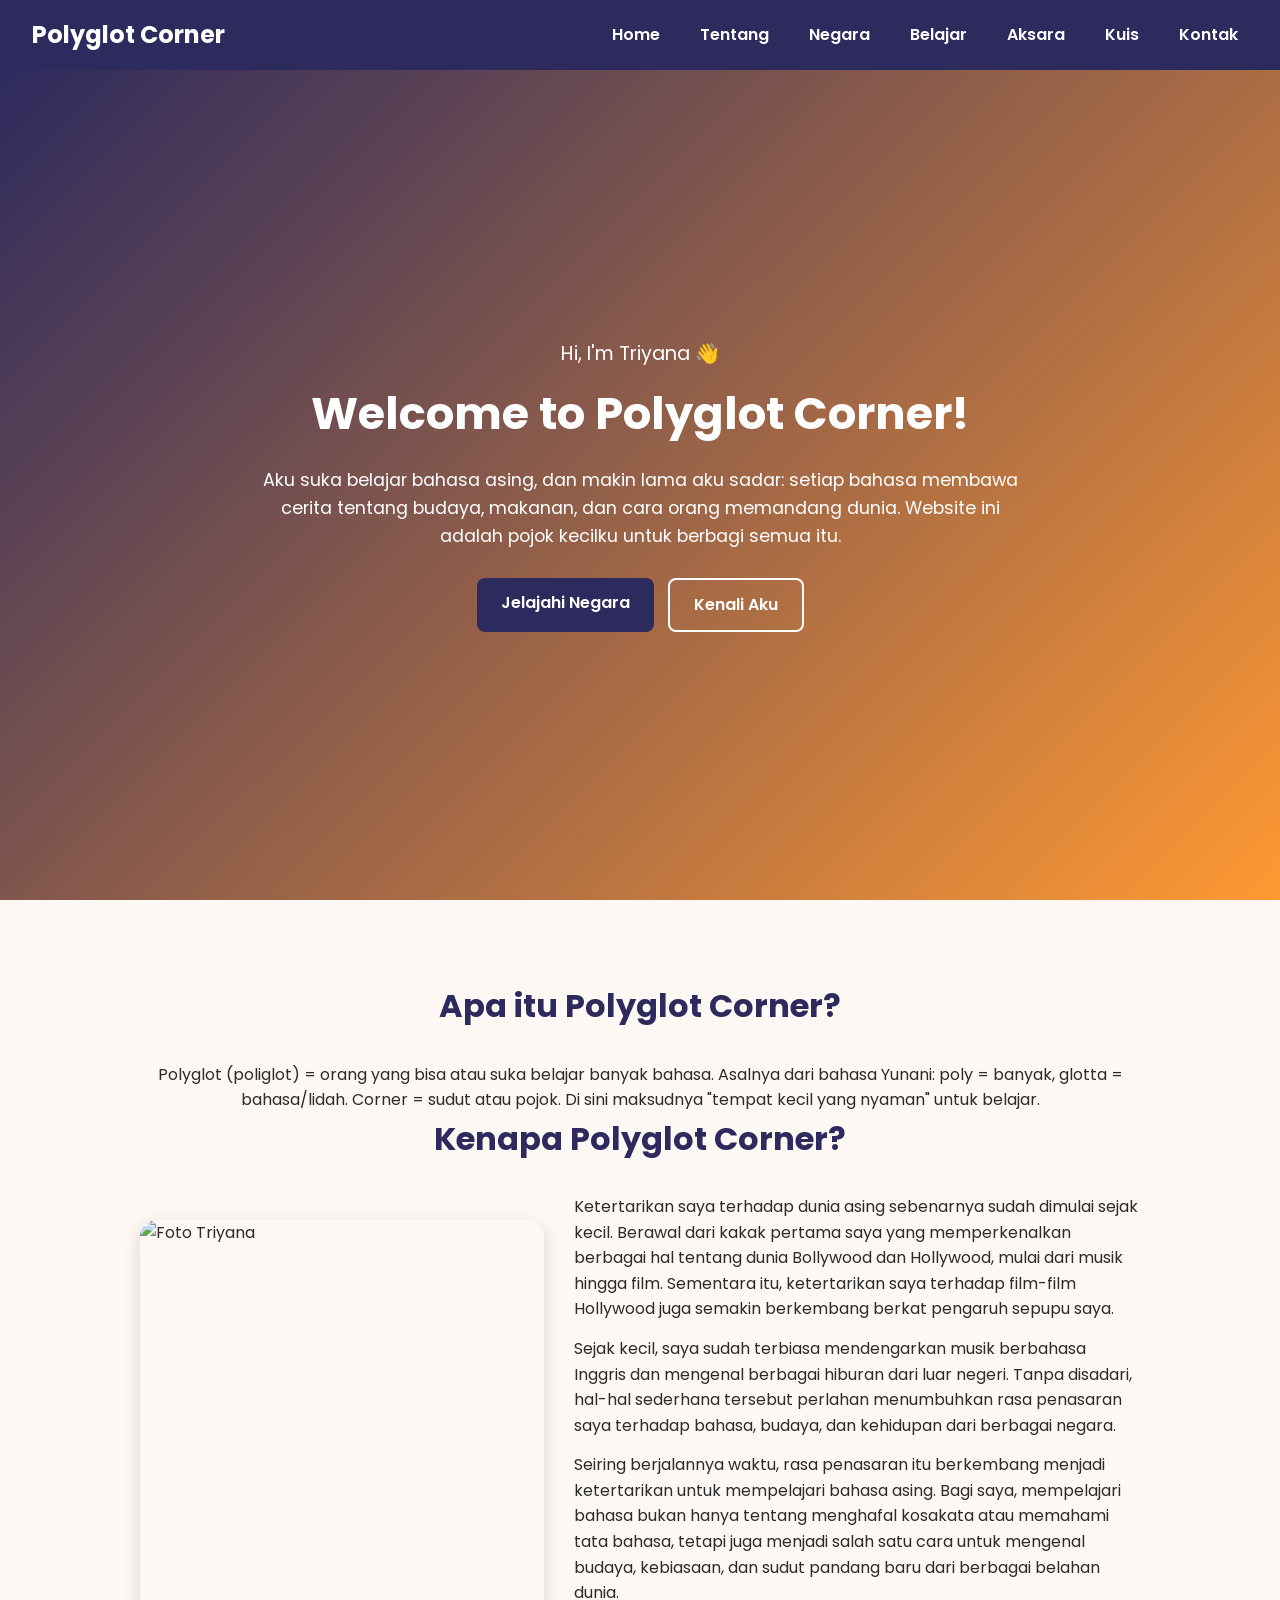
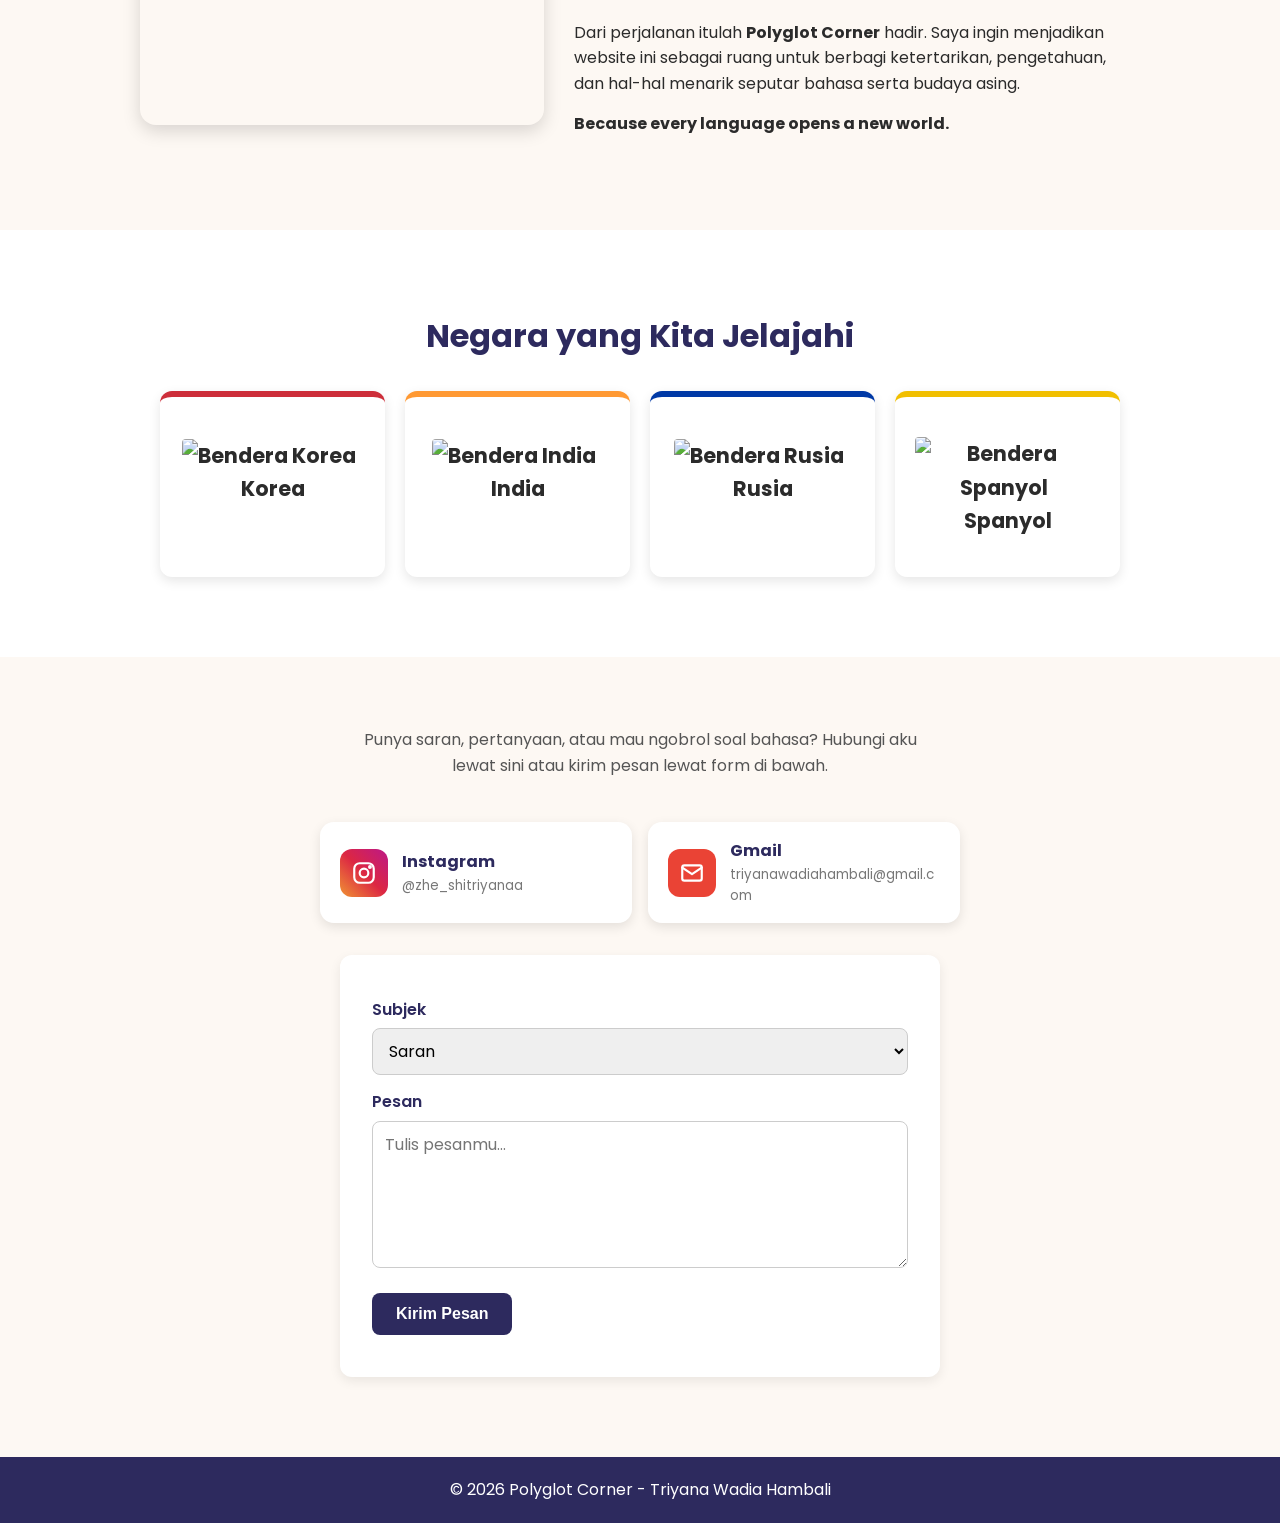
==== index.html @ 4d94b96b "Add files via upload" ====
<!DOCTYPE html>
<html lang="id">
    <head>
        <meta charset="UTF-8">
        <meta name="viewport" content="width=device-width, initial-scale=1.0">
        <title>Polyglot Corner</title>
        <link rel="stylesheet" href="style.css">
        <link href="https://fonts.googleapis.com/css2?family=Poppins:wght@400;600;700&display=swap" rel="stylesheet">
    </head>
    <body>

        <header id="triyana_header">
            <h1 class="triyana_logo"><a href="#triyana_home">Polyglot Corner</a></h1>
            <button id="triyana_hamburger" class="triyana_hamburger" aria-label="Buka menu">☰</button>
            <nav class="triyana_menu" id="triyana_menu">
                <a href="#triyana_home">Home</a>
                <a href="#triyana_tentang">Tentang</a>
                <a href="negara.html">Negara</a>
                <a href="belajar.html">Belajar</a>
                <a href="aksara.html">Aksara</a>
                <a href="kuis.html">Kuis</a>
                <a href="#triyana_kontak">Kontak</a>
            </nav>
        </header>

        <main id="triyana_main">
            <!-- HOME-->
            <section id="triyana_home" class="triyana_hero_utama">
                <div class="triyana_hero_isi">
                    <p class="triyana_sapaan">Hi, I'm Triyana 👋</p>
                    <h2>Welcome to Polyglot Corner!</h2>
                    <p class="triyana_hero_cerita">
                        Aku suka belajar bahasa asing, dan makin lama aku sadar: setiap bahasa
                        membawa cerita tentang budaya, makanan, dan cara orang memandang dunia.
                        Website ini adalah pojok kecilku untuk berbagi semua itu.
                    </p>
                    <div class="triyana_hero_tombol">
                        <a href="negara.html" class="triyana_tombol">Jelajahi Negara</a>
                        <a href="#triyana_tentang" class="triyana_tombol triyana_tombol_outline">Kenali Aku</a>
                    </div>
                </div>
            </section>
            <!-- TENTANG -->
            <section id="triyana_tentang" class="triyana_section">
                <div class="triyana_section_isi triyana_reveal">
                    <h2 class="triyana_section_judul">Apa itu Polyglot Corner?</h2>
                    <div>
                        <p align="center">Polyglot (poliglot) = orang yang bisa atau suka belajar banyak bahasa. Asalnya dari bahasa Yunani: poly = banyak, glotta = bahasa/lidah.
                        Corner = sudut atau pojok. Di sini maksudnya "tempat kecil yang nyaman" untuk belajar.</p>
                    </div>
                    <h2 class="triyana_section_judul">Kenapa Polyglot Corner?</h2>
                    <div class="triyana_tentang_grid">
                        <img src="img/tentang.jpg" alt="Foto Triyana" class="triyana_foto_tentang">
                        <div>
                            <p>Ketertarikan saya terhadap dunia asing sebenarnya sudah dimulai sejak kecil. Berawal dari kakak pertama saya yang memperkenalkan berbagai hal tentang dunia Bollywood dan Hollywood, mulai dari musik hingga film. Sementara itu, ketertarikan saya terhadap film-film Hollywood juga semakin berkembang berkat pengaruh sepupu saya.</p>
                            <p>Sejak kecil, saya sudah terbiasa mendengarkan musik berbahasa Inggris dan mengenal berbagai hiburan dari luar negeri. Tanpa disadari, hal-hal sederhana tersebut perlahan menumbuhkan rasa penasaran saya terhadap bahasa, budaya, dan kehidupan dari berbagai negara.</p>
                            <p>Seiring berjalannya waktu, rasa penasaran itu berkembang menjadi ketertarikan untuk mempelajari bahasa asing. Bagi saya, mempelajari bahasa bukan hanya tentang menghafal kosakata atau memahami tata bahasa, tetapi juga menjadi salah satu cara untuk mengenal budaya, kebiasaan, dan sudut pandang baru dari berbagai belahan dunia.</p>
                            <p>Dari perjalanan itulah <b>Polyglot Corner</b> hadir. Saya ingin menjadikan website ini sebagai ruang untuk berbagi ketertarikan, pengetahuan, dan hal-hal menarik seputar bahasa serta budaya asing.</p>
                            
                            <p><b>Because every language opens a new world.</b></p>
                        </div>
                    </div>
                </div>
            </section>

            <!-- NEGARA -->
            <section id="triyana_negara" class="triyana_section triyana_section_alt">
                <div class="triyana_section_isi triyana_reveal">
                    <h2 class="triyana_section_judul">Negara yang Kita Jelajahi</h2>
                    <div class="triyana_negara_wrap">
                        <a class="triyana_kartu triyana_korea" href="korea.html">
                        <img src="https://flagcdn.com/w80/kr.png" alt="Bendera Korea" class="triyana_bendera"> Korea
                        </a>
                        <a class="triyana_kartu triyana_india" href="india.html">
                        <img src="https://flagcdn.com/w80/in.png" alt="Bendera India" class="triyana_bendera"> India
                        </a>
                        <a class="triyana_kartu triyana_rusia" href="rusia.html">
                        <img src="https://flagcdn.com/w80/ru.png" alt="Bendera Rusia" class="triyana_bendera"> Rusia
                        </a>
                        <a class="triyana_kartu triyana_spanyol" href="spanyol.html">
                        <img src="https://flagcdn.com/w80/es.png" alt="Bendera Spanyol" class="triyana_bendera"> Spanyol
                        </a>
                    </div>
                </div>
            </section>

            <!-- KONTAK -->
            
            <section id="triyana_kontak" class="triyana_section">
                    <div class="triyana_sosmed_wrap">
                    <p class="triyana_kontak_intro">
                        Punya saran, pertanyaan, atau mau ngobrol soal bahasa? Hubungi aku lewat sini
                        atau kirim pesan lewat form di bawah.
                    </p>

                    <a class="triyana_sosmed_kartu triyana_sosmed_ig"
                        href="https://instagram.com/@zhe_shitriyanaa" target="_blank" rel="noopener">
                        <span class="triyana_sosmed_ikon">
                            <svg viewBox="0 0 24 24" fill="none" stroke="currentColor" stroke-width="2"
                                stroke-linecap="round" stroke-linejoin="round" aria-hidden="true">
                                <rect x="3" y="3" width="18" height="18" rx="5"/>
                                <circle cx="12" cy="12" r="4"/>
                                <circle cx="17.5" cy="6.5" r="0.8" fill="currentColor"/>
                            </svg>
                        </span>
                        <span class="triyana_sosmed_teks">
                            <strong>Instagram</strong>
                            <small>@zhe_shitriyanaa</small>
                        </span>
                    </a>

                    <a class="triyana_sosmed_kartu triyana_sosmed_mail"
                        href="https://mail.google.com/mail/?view=cm&to=triyanawadiahambali@gmail.com"
                        target="_blank" rel="noopener">
                        <span class="triyana_sosmed_ikon">
                        <svg viewBox="0 0 24 24" fill="none" stroke="currentColor" stroke-width="2"
                            stroke-linecap="round" stroke-linejoin="round" aria-hidden="true">
                            <rect x="3" y="5" width="18" height="14" rx="2"/>
                            <polyline points="3,7 12,13 21,7"/>
                        </svg>
                        </span>
                        <span class="triyana_sosmed_teks">
                        <strong>Gmail</strong>
                        <small>triyanawadiahambali@gmail.com</small>
                        </span>
                    </a>

                    </div>
                    <div class="triyana_form_box">
                        <form id="triyana_form_kontak">
                            <label for="triyana_subjek">Subjek</label>
                            <select id="triyana_subjek">
                                <option>Saran</option>
                                <option>Request materi bahasa</option>
                                <option>Laporan error</option>
                                <option>Lainnya</option>
                            </select>

                            <label for="triyana_pesan">Pesan</label>
                            <textarea id="triyana_pesan" rows="5" placeholder="Tulis pesanmu..." required></textarea>

                            <button type="submit" class="triyana_tombol">Kirim Pesan</button>
                            <p id="triyana_notif"></p>
                        </form>
                    </div>
                </div>
            </section>
            
        </main>

        <footer id="triyana_footer">
            <p>&copy; 2026 Polyglot Corner - Triyana Wadia Hambali</p>
        </footer>

        <script src="script.js"></script>
    </body>
</html>
---- style.css ----
/* 1. WARNA & RESET */
:root {
  --triyana_bg: #fdf8f3;
  --triyana_utama: #2d2a5e;
  --triyana_aksen: #ff9933;
  --triyana_teks: #2b2b2b;
}

* {
  margin: 0;
  padding: 0;
  box-sizing: border-box;
}

html {
  scroll-behavior: smooth;
}

body {
  font-family: 'Poppins', 'Noto Sans', sans-serif;
  background: var(--triyana_bg);
  color: var(--triyana_teks);
  line-height: 1.6;
}

/* 2. HEADER & MENU */
#triyana_header {
  background: var(--triyana_utama);
  color: white;
  padding: 16px 32px;
  display: flex;
  justify-content: space-between;
  align-items: center;
  flex-wrap: wrap;
  gap: 12px;
  position: sticky;
  top: 0;
  z-index: 100;
}

.triyana_logo {
  font-size: 1.5rem;
}

.triyana_logo a {
  color: white;
  text-decoration: none;
}

.triyana_hamburger {
  display: none;
  background: none;
  border: none;
  color: white;
  font-size: 1.8rem;
  cursor: pointer;
}

.triyana_menu {
  display: flex;
  gap: 20px;
  flex-wrap: wrap;
}

.triyana_menu a {
  color: white;
  text-decoration: none;
  font-weight: 600;
  padding: 6px 10px;
  border-radius: 6px;
  transition: background 0.3s;
}

.triyana_menu a:hover {
  background: var(--triyana_aksen);
}

.triyana_menu a.triyana_aktif {
  background: var(--triyana_aksen);
}

/* 3. HERO LAYAR PENUH (HOME) */
.triyana_hero_utama {
  min-height: calc(100vh - 70px);
  display: flex;
  align-items: center;
  justify-content: center;
  text-align: center;
  padding: 40px 20px;
  background: linear-gradient(135deg, #2d2a5e, #ff9933);
  color: white;
}

.triyana_hero_isi {
  max-width: 760px;
}

.triyana_hero_isi > * {
  opacity: 0;
  animation: triyana_muncul 0.9s ease forwards;
}

.triyana_hero_isi > *:nth-child(1) { animation-delay: 0.1s; }
.triyana_hero_isi > *:nth-child(2) { animation-delay: 0.4s; }
.triyana_hero_isi > *:nth-child(3) { animation-delay: 0.7s; }
.triyana_hero_isi > *:nth-child(4) { animation-delay: 1s; }

@keyframes triyana_muncul {
  from { opacity: 0; transform: translateY(30px); }
  to   { opacity: 1; transform: translateY(0); }
}

.triyana_sapaan {
  font-size: 1.2rem;
  margin-bottom: 8px;
}

.triyana_hero_utama h2 {
  font-size: 2.8rem;
  margin-bottom: 16px;
}

.triyana_hero_cerita {
  font-size: 1.1rem;
  margin-bottom: 28px;
}

.triyana_hero_tombol {
  display: flex;
  gap: 14px;
  justify-content: center;
  flex-wrap: wrap;
}

/* 4. SECTION HALAMAN SCROLL */
.triyana_section {
  padding: 80px 20px;
  scroll-margin-top: 70px;
}

.triyana_section_alt {
  background: white;
}

.triyana_section_isi {
  max-width: 1000px;
  margin: 0 auto;
}

.triyana_section_judul {
  text-align: center;
  color: var(--triyana_utama);
  font-size: 2rem;
  margin-bottom: 30px;
}

/* Tentang (di dalam index) */
.triyana_tentang_grid {
  display: grid;
  grid-template-columns: 1fr 1.4fr;
  gap: 30px;
  align-items: center;
}

.triyana_foto_tentang {
  width: 100%;
  aspect-ratio: 4 / 5;
  object-fit: cover;
  border-radius: 16px;
  box-shadow: 0 6px 18px rgba(0, 0, 0, 0.15);
}

.triyana_tentang_grid p {
  margin-bottom: 14px;
}

/* Animasi muncul saat discroll */
.triyana_reveal {
  opacity: 0;
  transform: translateY(40px);
  transition: opacity 0.8s ease, transform 0.8s ease;
}

.triyana_reveal.triyana_tampil {
  opacity: 1;
  transform: translateY(0);
}

/* 5. KARTU NEGARA (HOME)  */
.triyana_negara_wrap {
  display: grid;
  grid-template-columns: repeat(auto-fit, minmax(220px, 1fr));
  gap: 20px;
  max-width: 1000px;
  margin: 0 auto;
  padding: 0 20px;
}

.triyana_kartu {
  background: white;
  padding: 40px 20px;
  text-align: center;
  font-size: 1.3rem;
  font-weight: 700;
  border-radius: 12px;
  border-top: 6px solid #ccc;
  box-shadow: 0 4px 12px rgba(0, 0, 0, 0.1);
  transition: transform 0.3s;
}

.triyana_kartu:hover {
  transform: translateY(-8px);
}

a.triyana_kartu {
  display: block;
  text-decoration: none;
  color: var(--triyana_teks);
}

.triyana_bendera {
  width: 36px;
  vertical-align: middle;
  margin-right: 8px;
  border-radius: 4px;
}

.triyana_korea   { border-top-color: #cd2e3a; --triyana_warna: #cd2e3a; }
.triyana_india   { border-top-color: #ff9933; --triyana_warna: #ff9933; }
.triyana_rusia   { border-top-color: #0039a6; --triyana_warna: #0039a6; }
.triyana_spanyol { border-top-color: #f1bf00; --triyana_warna: #f1bf00; }

/* 6. FOOTER */
#triyana_footer {
  background: var(--triyana_utama);
  color: white;
  text-align: center;
  padding: 20px;
}

/* 7. JUDUL HALAMAN (Negara, Belajar, Aksara, Kuis) */
.triyana_judul_halaman {
  text-align: center;
  padding: 50px 20px 20px;
}

.triyana_judul_halaman h2 {
  color: var(--triyana_utama);
  font-size: 2rem;
}

/* 8. HALAMAN NEGARA (DENGAN FOTO) */
.triyana_subnav {
  display: flex;
  justify-content: center;
  gap: 12px;
  flex-wrap: wrap;
  padding: 10px 20px 30px;
}

.triyana_pill {
  text-decoration: none;
  color: var(--triyana_teks);
  background: white;
  font-weight: 600;
  padding: 8px 22px;
  border-radius: 30px;
  border: 2px solid var(--triyana_warna);
  transition: background 0.3s, color 0.3s;
}

.triyana_pill:hover {
  background: var(--triyana_warna);
  color: white;
}

.triyana_negara_sec {
  max-width: 1000px;
  margin: 0 auto 70px;
  padding: 0 20px;
  scroll-margin-top: 80px;
}

/* Banner foto utama */
.triyana_banner {
  position: relative;
  height: 340px;
  border-radius: 18px;
  overflow: hidden;
  background: linear-gradient(135deg, var(--triyana_warna), var(--triyana_utama));
  box-shadow: 0 6px 18px rgba(0, 0, 0, 0.18);
}

.triyana_banner > img {
  position: absolute;
  inset: 0;
  width: 100%;
  height: 100%;
  object-fit: cover;
}

.triyana_banner::after {
  content: "";
  position: absolute;
  inset: 0;
  background: linear-gradient(to top, rgba(0, 0, 0, 0.65), rgba(0, 0, 0, 0) 60%);
}

.triyana_banner_isi {
  position: absolute;
  left: 28px;
  bottom: 22px;
  z-index: 2;
  color: white;
}

.triyana_banner_isi h3 {
  font-size: 2.2rem;
  line-height: 1.2;
}

/* Perkenalan & fakta cepat */
.triyana_perkenalan {
  background: white;
  margin: 24px 0;
  padding: 26px 28px;
  border-radius: 14px;
  border-left: 6px solid var(--triyana_warna);
  box-shadow: 0 4px 12px rgba(0, 0, 0, 0.08);
}

.triyana_fakta_grid {
  display: grid;
  grid-template-columns: repeat(auto-fit, minmax(150px, 1fr));
  gap: 12px;
  margin: 18px 0;
}

.triyana_fakta_item {
  background: var(--triyana_bg);
  border-radius: 10px;
  padding: 12px 14px;
}

.triyana_fakta_item span {
  display: block;
  font-size: 0.8rem;
  color: #777;
}

.triyana_fakta_item strong {
  color: var(--triyana_utama);
}

.triyana_link_belajar a {
  color: var(--triyana_utama);
  font-weight: 600;
}

/* Blok foto + keterangan (zig-zag) */
.triyana_blok {
  display: grid;
  grid-template-columns: 1fr 1fr;
  gap: 26px;
  align-items: center;
  margin: 28px 0;
}

.triyana_blok_foto {
  height: 270px;
  border-radius: 16px;
  overflow: hidden;
  background: linear-gradient(135deg, var(--triyana_warna), var(--triyana_utama));
  box-shadow: 0 6px 16px rgba(0, 0, 0, 0.15);
}

.triyana_blok_foto img {
  width: 100%;
  height: 100%;
  object-fit: cover;
  transition: transform 0.5s;
}

.triyana_blok_foto:hover img {
  transform: scale(1.06);
}

.triyana_blok_balik .triyana_blok_foto {
  order: 2;
}

.triyana_tag {
  display: inline-block;
  background: var(--triyana_warna);
  color: white;
  font-size: 0.8rem;
  font-weight: 600;
  padding: 4px 12px;
  border-radius: 20px;
  margin-bottom: 8px;
}

.triyana_blok_teks h4 {
  color: var(--triyana_utama);
  font-size: 1.3rem;
  margin-bottom: 8px;
}

.triyana_kredit {
  text-align: center;
  font-size: 0.85rem;
  color: #888;
  padding: 0 20px 30px;
}

/* 9. HALAMAN BELAJAR (TABEL) */
.triyana_tabel_wrap {
  max-width: 1000px;
  margin: 20px auto;
  padding: 0 20px;
  overflow-x: auto;
}

.triyana_tabel {
  width: 100%;
  border-collapse: collapse;
  background: white;
  border-radius: 12px;
  overflow: hidden;
  box-shadow: 0 4px 12px rgba(0, 0, 0, 0.08);
}

.triyana_tabel th {
  background: var(--triyana_utama);
  color: white;
  padding: 14px;
  text-align: left;
}

.triyana_tabel td {
  padding: 12px 14px;
  border-bottom: 1px solid #eee;
}

.triyana_tabel tbody tr:hover {
  background: #fff3e6;
}

/* 10. HALAMAN AKSARA */
.triyana_aksara_wrap {
  display: grid;
  grid-template-columns: repeat(auto-fit, minmax(260px, 1fr));
  gap: 20px;
  max-width: 1000px;
  margin: 20px auto;
  padding: 0 20px;
}

.triyana_aksara_kartu {
  background: white;
  padding: 24px;
  border-radius: 12px;
  border-top: 6px solid #ccc;
  box-shadow: 0 4px 12px rgba(0, 0, 0, 0.1);
}

.triyana_aksara_kartu h3 {
  color: var(--triyana_utama);
  margin-bottom: 10px;
}

.triyana_aksara_kartu p {
  margin-bottom: 8px;
}

.triyana_huruf_besar {
  font-size: 2.2rem;
  font-weight: 700;
  letter-spacing: 6px;
  color: var(--triyana_utama);
}

/* 11. KONTAK (FORM) & TOMBOL */
.triyana_form_box {
  background: white;
  max-width: 600px;
  margin: 0 auto;
  padding: 28px 32px;
  border-radius: 12px;
  box-shadow: 0 4px 12px rgba(0, 0, 0, 0.08);
}

.triyana_form_box label {
  display: block;
  margin: 14px 0 6px;
  font-weight: 600;
  color: var(--triyana_utama);
}

.triyana_form_box input,
.triyana_form_box select,
.triyana_form_box textarea {
  width: 100%;
  padding: 10px 12px;
  border: 1px solid #ccc;
  border-radius: 8px;
  font-family: inherit;
  font-size: 1rem;
}

.triyana_form_box input:focus,
.triyana_form_box select:focus,
.triyana_form_box textarea:focus {
  outline: none;
  border-color: var(--triyana_aksen);
}

.triyana_tombol {
  margin-top: 18px;
  background: var(--triyana_utama);
  color: white;
  border: none;
  padding: 12px 24px;
  border-radius: 8px;
  font-size: 1rem;
  font-weight: 600;
  cursor: pointer;
  transition: background 0.3s;
}

.triyana_tombol:hover {
  background: var(--triyana_aksen);
}

a.triyana_tombol {
  display: inline-block;
  text-decoration: none;
  margin-top: 0;
}

.triyana_tombol_outline {
  background: transparent;
  border: 2px solid white;
}

.triyana_tombol_outline:hover {
  background: white;
  color: var(--triyana_utama);
}

#triyana_notif {
  margin-top: 14px;
  font-weight: 600;
}

/* 12. HALAMAN KUIS */
.triyana_kuis_box {
  background: white;
  max-width: 600px;
  margin: 20px auto;
  padding: 28px 32px;
  border-radius: 12px;
  box-shadow: 0 4px 12px rgba(0, 0, 0, 0.08);
}

#triyana_kuis_progress {
  color: #888;
  font-size: 0.9rem;
  margin-bottom: 8px;
}

#triyana_kuis_soal {
  color: var(--triyana_utama);
  margin-bottom: 16px;
}

.triyana_opsi {
  display: block;
  width: 100%;
  text-align: left;
  padding: 12px 16px;
  margin-bottom: 10px;
  background: #f5f5f5;
  border: 2px solid transparent;
  border-radius: 8px;
  font-family: inherit;
  font-size: 1rem;
  cursor: pointer;
  transition: background 0.3s;
}

.triyana_opsi:hover:not(:disabled) {
  background: #fff3e6;
}

.triyana_opsi.triyana_benar {
  background: #d4f5dd;
  border-color: #2e9e57;
}

.triyana_opsi.triyana_salah {
  background: #fadadd;
  border-color: #d64545;
}

#triyana_kuis_feedback {
  margin: 12px 0;
  font-weight: 600;
  min-height: 24px;
}

#triyana_kuis_next:disabled {
  background: #ccc;
  cursor: not-allowed;
}

#triyana_kuis_hasil {
  display: none;
  text-align: center;
}

#triyana_kuis_skor {
  font-size: 1.4rem;
  font-weight: 700;
  margin: 14px 0;
  color: var(--triyana_utama);
}

/*  13. RESPONSIVE (HP & TABLET) - HARUS PALING BAWAH  */
@media (max-width: 768px) {
  #triyana_header {
    flex-direction: row;
    justify-content: space-between;
    align-items: center;
  }

  .triyana_hamburger {
    display: block;
  }

  .triyana_menu {
    display: none;
    flex-direction: column;
    width: 100%;
    gap: 6px;
  }

  .triyana_menu.triyana_buka {
    display: flex;
  }

  .triyana_menu a {
    padding: 10px;
  }

  .triyana_hero_utama h2 {
    font-size: 2rem;
  }

  .triyana_judul_halaman h2,
  .triyana_section_judul {
    font-size: 1.6rem;
  }

  .triyana_section {
    padding: 60px 16px;
  }

  .triyana_tentang_grid {
    grid-template-columns: 1fr;
  }

  .triyana_form_box,
  .triyana_kuis_box {
    padding: 20px;
  }

  .triyana_banner {
    height: 240px;
  }

  .triyana_banner_isi h3 {
    font-size: 1.7rem;
  }

  .triyana_blok {
    grid-template-columns: 1fr;
  }

  .triyana_blok_balik .triyana_blok_foto {
    order: 0;
  }

  .triyana_blok_foto {
    height: 220px;
  }
}
/* TRANSISI ANTAR HALAMAN */
main,
footer {
  animation: triyana_halaman_masuk 0.7s ease both;
}

@keyframes triyana_halaman_masuk {
  from { opacity: 0; transform: translateY(24px); }
  to   { opacity: 1; transform: none; }
}

body {
  transition: opacity 0.35s ease;
}

body.triyana_keluar {
  opacity: 0;
}

@media (prefers-reduced-motion: reduce) {
  main,
  footer {
    animation: none;
  }

  body {
    transition: none;
  }
}
/*  KARTU SOSMED (KONTAK)  */
.triyana_kontak_intro {
  text-align: center;
  max-width: 560px;
  margin: -10px auto 28px;
  color: #555;
}

.triyana_sosmed_wrap {
  display: flex;
  justify-content: center;
  gap: 16px;
  flex-wrap: wrap;
  max-width: 640px;
  margin: 0 auto 32px;
}

.triyana_sosmed_kartu {
  display: flex;
  align-items: center;
  gap: 14px;
  flex: 1 1 260px;
  background: white;
  padding: 16px 20px;
  border-radius: 14px;
  text-decoration: none;
  color: var(--triyana_teks);
  box-shadow: 0 4px 12px rgba(0, 0, 0, 0.1);
  transition: transform 0.3s, box-shadow 0.3s;
}

.triyana_sosmed_kartu:hover {
  transform: translateY(-5px);
  box-shadow: 0 10px 20px rgba(0, 0, 0, 0.16);
}

.triyana_sosmed_ikon {
  width: 48px;
  height: 48px;
  border-radius: 12px;
  display: flex;
  align-items: center;
  justify-content: center;
  color: white;
  flex-shrink: 0;
}

.triyana_sosmed_ikon svg {
  width: 26px;
  height: 26px;
}

.triyana_sosmed_ig .triyana_sosmed_ikon {
  background: linear-gradient(45deg, #f09433, #dc2743, #bc1888);
}

.triyana_sosmed_mail .triyana_sosmed_ikon {
  background: #ea4335;
}

.triyana_sosmed_teks {
  display: flex;
  flex-direction: column;
  min-width: 0;
}

.triyana_sosmed_teks strong {
  color: var(--triyana_utama);
}

.triyana_sosmed_teks small {
  color: #777;
  word-break: break-all;
}
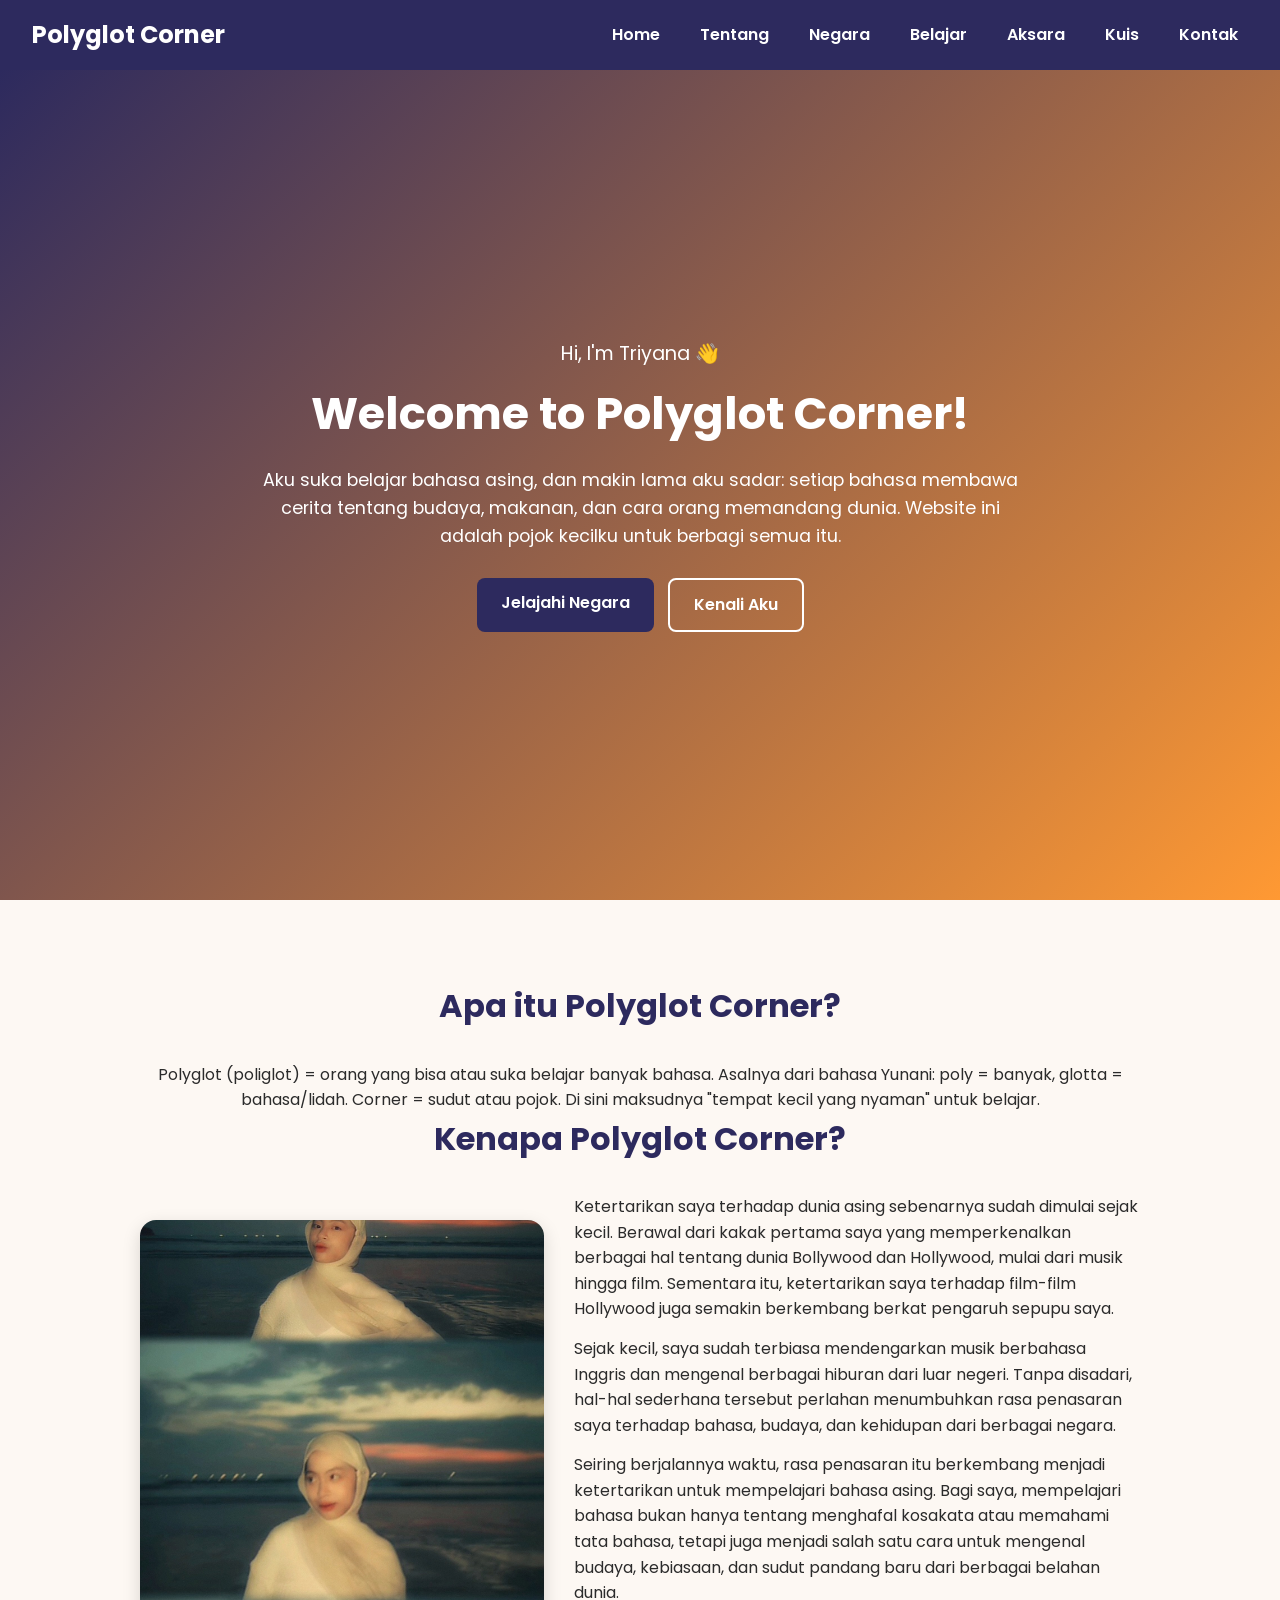
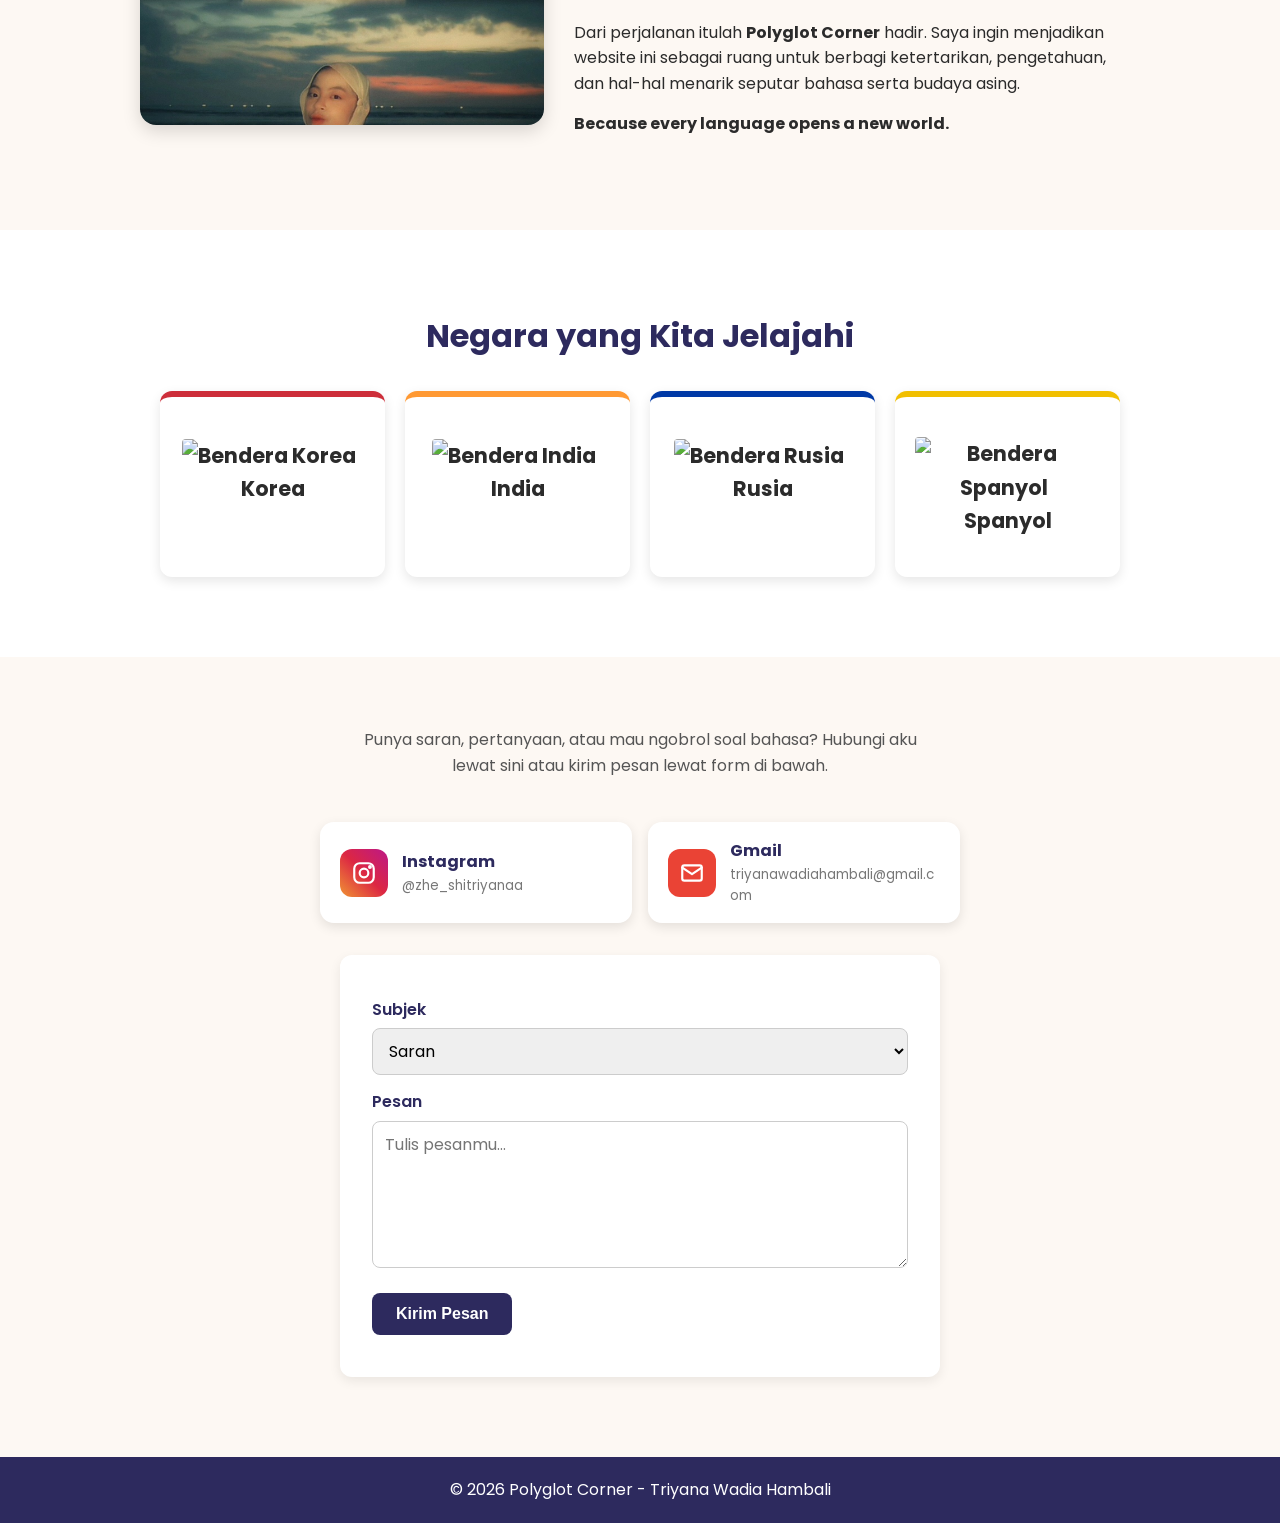
==== commit 3a90d11f: "Add files via upload" ====
--- a/index.html
+++ b/index.html
@@ -94,7 +94,7 @@
                     </p>
 
                     <a class="triyana_sosmed_kartu triyana_sosmed_ig"
-                        href="https://instagram.com/@zhe_shitriyanaa" target="_blank" rel="noopener">
+                        href="https://instagram.com/zhe_shitriyanaa" target="_blank" rel="noopener">
                         <span class="triyana_sosmed_ikon">
                             <svg viewBox="0 0 24 24" fill="none" stroke="currentColor" stroke-width="2"
                                 stroke-linecap="round" stroke-linejoin="round" aria-hidden="true">
